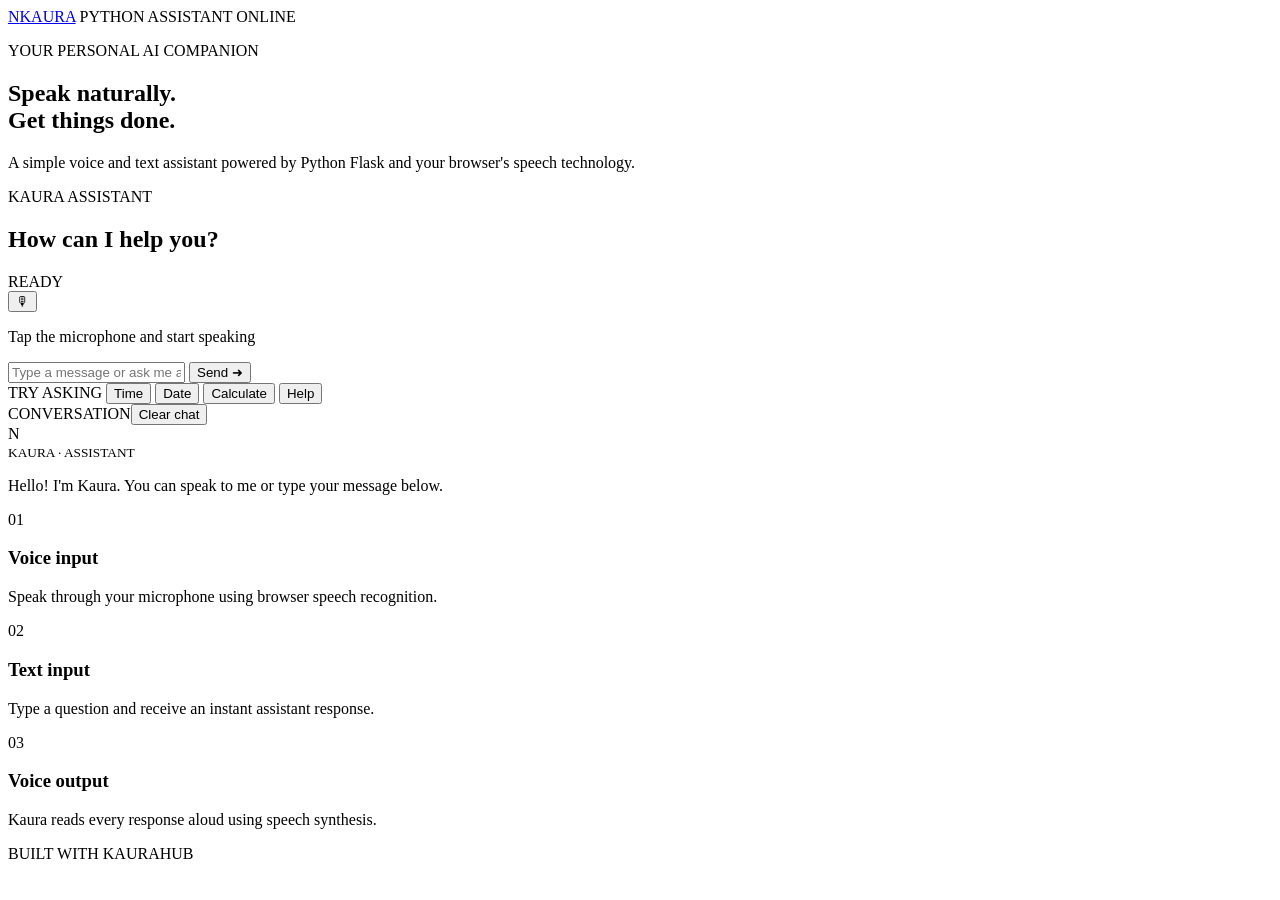
==== templates/index.html @ 92e1a418 "Deployment" ====
<!DOCTYPE html>
<html lang="en">
<head>
  <meta charset="UTF-8">
  <meta name="viewport" content="width=device-width, initial-scale=1.0">
  <title>Kaura | Python Voice Assistant</title>
  <link rel="stylesheet" href="/style.css">
</head>
<body>
  <div class="ambient ambient-one"></div>
  <div class="ambient ambient-two"></div>

  <main class="app-shell">
    <header class="topbar">
      <a class="brand" href="#"><span class="brand-mark">N</span><span>KAURA</span></a>
      <span class="status"><i></i> PYTHON ASSISTANT ONLINE</span>
    </header>

    <section class="hero">
      <p class="eyebrow">YOUR PERSONAL AI COMPANION</p>
      <h1>Speak naturally.<br><span>Get things done.</span></h1>
      <p class="intro">A simple voice and text assistant powered by Python Flask and your browser's speech technology.</p>
    </section>

    <section class="assistant-card">
      <div class="assistant-head">
        <div>
          <p class="eyebrow">KAURA ASSISTANT</p>
          <h2>How can I help you?</h2>
        </div>
        <span class="live-pill"><i></i> READY</span>
      </div>

      <div class="orb-wrap">
        <div class="orb-ring ring-a"></div>
        <div class="orb-ring ring-b"></div>
        <button id="micButton" class="orb" aria-label="Start voice input">
          <span class="mic-icon">🎙</span>
        </button>
      </div>
      <p id="micStatus" class="mic-status">Tap the microphone and start speaking</p>

      <form id="chatForm" class="input-row">
        <input id="messageInput" type="text" placeholder="Type a message or ask me anything..." autocomplete="off">
        <button class="send-button" type="submit">Send <span>➜</span></button>
      </form>

      <div class="quick-prompts">
        <span>TRY ASKING</span>
        <button type="button" data-prompt="What time is it?">Time</button>
        <button type="button" data-prompt="What is today's date?">Date</button>
        <button type="button" data-prompt="Calculate 25 times 4">Calculate</button>
        <button type="button" data-prompt="What can you do?">Help</button>
      </div>

      <div class="conversation">
        <div class="conversation-title"><span>CONVERSATION</span><button id="clearButton" type="button">Clear chat</button></div>
        <div id="chatLog" class="chat-log" aria-live="polite">
          <div class="message assistant-message">
            <div class="avatar">N</div>
            <div class="bubble"><small>KAURA · ASSISTANT</small><p>Hello! I'm Kaura. You can speak to me or type your message below.</p></div>
          </div>
        </div>
      </div>
    </section>

    <section class="feature-grid">
      <article><span>01</span><h3>Voice input</h3><p>Speak through your microphone using browser speech recognition.</p></article>
      <article><span>02</span><h3>Text input</h3><p>Type a question and receive an instant assistant response.</p></article>
      <article><span>03</span><h3>Voice output</h3><p>Kaura reads every response aloud using speech synthesis.</p></article>
    </section>

    <footer>BUILT WITH KAURAHUB</footer>
  </main>
  <script src="/script.js"></script>
</body>
</html>
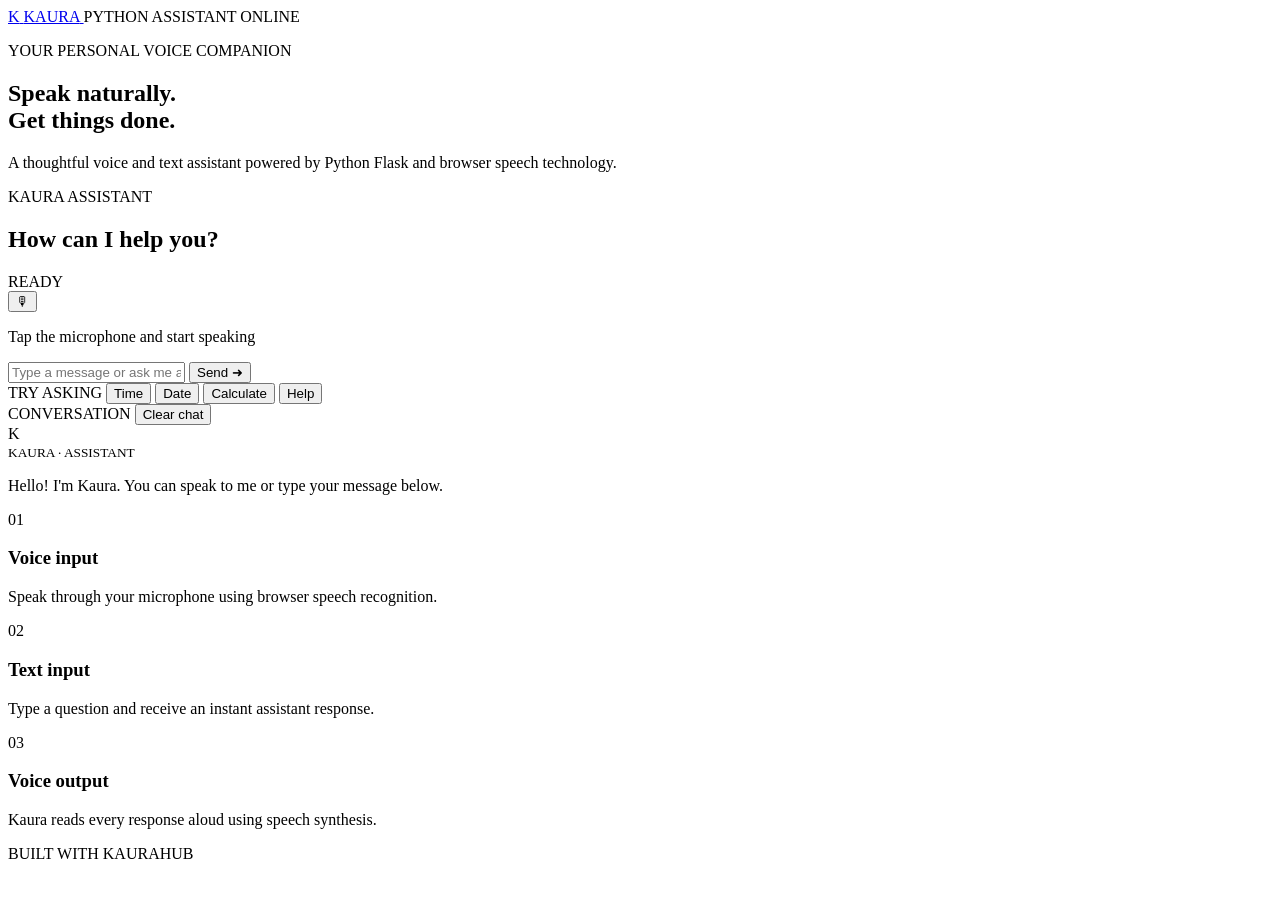
==== commit 16e1c6d7: "Updated voice and css" ====
--- a/templates/index.html
+++ b/templates/index.html
@@ -1,77 +1,226 @@
+
 <!DOCTYPE html>
 <html lang="en">
 <head>
-  <meta charset="UTF-8">
-  <meta name="viewport" content="width=device-width, initial-scale=1.0">
-  <title>Kaura | Python Voice Assistant</title>
-  <link rel="stylesheet" href="/style.css">
+    <meta charset="UTF-8">
+    <meta name="viewport" content="width=device-width, initial-scale=1.0">
+    <meta name="theme-color" content="#f4efe5">
+
+    <title>KAURA | Your Voice Assistant</title>
+
+    <link rel="preconnect" href="https://fonts.googleapis.com">
+    <link rel="preconnect" href="https://fonts.gstatic.com" crossorigin>
+
+    <link href="https://fonts.googleapis.com/css2?family=DM+Sans:wght@400;500;600;700&family=Fraunces:opsz,wght@9..144,400;9..144,500;9..144,600;9..144,700&family=Caveat:wght@500;600;700&display=swap" rel="stylesheet">
+
+    <link rel="stylesheet" href="/style.css?v=5">
+    <script src="/script.js?v=5" defer></script>
 </head>
+
 <body>
-  <div class="ambient ambient-one"></div>
-  <div class="ambient ambient-two"></div>
-
-  <main class="app-shell">
-    <header class="topbar">
-      <a class="brand" href="#"><span class="brand-mark">N</span><span>KAURA</span></a>
-      <span class="status"><i></i> PYTHON ASSISTANT ONLINE</span>
-    </header>
-
-    <section class="hero">
-      <p class="eyebrow">YOUR PERSONAL AI COMPANION</p>
-      <h1>Speak naturally.<br><span>Get things done.</span></h1>
-      <p class="intro">A simple voice and text assistant powered by Python Flask and your browser's speech technology.</p>
-    </section>
-
-    <section class="assistant-card">
-      <div class="assistant-head">
-        <div>
-          <p class="eyebrow">KAURA ASSISTANT</p>
-          <h2>How can I help you?</h2>
-        </div>
-        <span class="live-pill"><i></i> READY</span>
-      </div>
-
-      <div class="orb-wrap">
-        <div class="orb-ring ring-a"></div>
-        <div class="orb-ring ring-b"></div>
-        <button id="micButton" class="orb" aria-label="Start voice input">
-          <span class="mic-icon">🎙</span>
-        </button>
-      </div>
-      <p id="micStatus" class="mic-status">Tap the microphone and start speaking</p>
-
-      <form id="chatForm" class="input-row">
-        <input id="messageInput" type="text" placeholder="Type a message or ask me anything..." autocomplete="off">
-        <button class="send-button" type="submit">Send <span>➜</span></button>
-      </form>
-
-      <div class="quick-prompts">
-        <span>TRY ASKING</span>
-        <button type="button" data-prompt="What time is it?">Time</button>
-        <button type="button" data-prompt="What is today's date?">Date</button>
-        <button type="button" data-prompt="Calculate 25 times 4">Calculate</button>
-        <button type="button" data-prompt="What can you do?">Help</button>
-      </div>
-
-      <div class="conversation">
-        <div class="conversation-title"><span>CONVERSATION</span><button id="clearButton" type="button">Clear chat</button></div>
-        <div id="chatLog" class="chat-log" aria-live="polite">
-          <div class="message assistant-message">
-            <div class="avatar">N</div>
-            <div class="bubble"><small>KAURA · ASSISTANT</small><p>Hello! I'm Kaura. You can speak to me or type your message below.</p></div>
-          </div>
-        </div>
-      </div>
-    </section>
-
-    <section class="feature-grid">
-      <article><span>01</span><h3>Voice input</h3><p>Speak through your microphone using browser speech recognition.</p></article>
-      <article><span>02</span><h3>Text input</h3><p>Type a question and receive an instant assistant response.</p></article>
-      <article><span>03</span><h3>Voice output</h3><p>Kaura reads every response aloud using speech synthesis.</p></article>
-    </section>
-
-    <footer>BUILT WITH KAURAHUB</footer>
-  </main>
-  <script src="/script.js"></script>
+
+    <div class="ambient ambient-one"></div>
+    <div class="ambient ambient-two"></div>
+
+    <main class="app-shell">
+
+        <!-- HEADER -->
+        <header class="topbar">
+
+            <a class="brand" href="/">
+                <span class="brand-mark">K</span>
+                <span>KAURA</span>
+            </a>
+
+            <span class="status">
+                <i></i> PYTHON ASSISTANT ONLINE
+            </span>
+
+        </header>
+
+
+        <!-- HERO SECTION -->
+        <section class="hero">
+
+            <p class="eyebrow">YOUR PERSONAL VOICE COMPANION</p>
+
+            <h1>
+                Speak naturally.<br>
+                <span>Get things done.</span>
+            </h1>
+
+            <p class="intro">
+                A thoughtful voice and text assistant powered by
+                Python Flask and browser speech technology.
+            </p>
+
+        </section>
+
+
+        <!-- ASSISTANT CARD -->
+        <section class="assistant-card">
+
+            <div class="assistant-head">
+
+                <div>
+                    <p class="eyebrow">KAURA ASSISTANT</p>
+                    <h2>How can I help you?</h2>
+                </div>
+
+                <span class="live-pill">
+                    <i></i> READY
+                </span>
+
+            </div>
+
+
+            <!-- MICROPHONE -->
+            <div class="orb-wrap">
+
+                <div class="orb-ring ring-a"></div>
+                <div class="orb-ring ring-b"></div>
+
+                <button
+                    id="micButton"
+                    class="orb"
+                    type="button"
+                    aria-label="Start voice input"
+                >
+                    <span class="mic-icon">🎙</span>
+                </button>
+
+            </div>
+
+            <p id="micStatus" class="mic-status">
+                Tap the microphone and start speaking
+            </p>
+
+
+            <!-- TEXT INPUT -->
+            <form id="chatForm" class="input-row">
+
+                <input
+                    id="messageInput"
+                    type="text"
+                    placeholder="Type a message or ask me anything..."
+                    autocomplete="off"
+                    aria-label="Type your message"
+                >
+
+                <button class="send-button" type="submit">
+                    Send <span>➜</span>
+                </button>
+
+            </form>
+
+
+            <!-- QUICK PROMPTS -->
+            <div class="quick-prompts">
+
+                <span>TRY ASKING</span>
+
+                <button type="button" data-prompt="What time is it?">
+                    Time
+                </button>
+
+                <button type="button" data-prompt="What is today's date?">
+                    Date
+                </button>
+
+                <button type="button" data-prompt="Calculate 25 times 4">
+                    Calculate
+                </button>
+
+                <button type="button" data-prompt="What can you do?">
+                    Help
+                </button>
+
+            </div>
+
+
+            <!-- CONVERSATION -->
+            <div class="conversation">
+
+                <div class="conversation-title">
+
+                    <span>CONVERSATION</span>
+
+                    <button id="clearButton" type="button">
+                        Clear chat
+                    </button>
+
+                </div>
+
+
+                <div
+                    id="chatLog"
+                    class="chat-log"
+                    aria-live="polite"
+                >
+
+                    <div class="message assistant-message">
+
+                        <div class="avatar">K</div>
+
+                        <div class="bubble">
+
+                            <small>KAURA · ASSISTANT</small>
+
+                            <p>
+                                Hello! I'm Kaura. You can speak to me
+                                or type your message below.
+                            </p>
+
+                        </div>
+
+                    </div>
+
+                </div>
+
+            </div>
+
+        </section>
+
+
+        <!-- FEATURES -->
+        <section class="feature-grid">
+
+            <article>
+                <span>01</span>
+                <h3>Voice input</h3>
+                <p>
+                    Speak through your microphone using browser
+                    speech recognition.
+                </p>
+            </article>
+
+            <article>
+                <span>02</span>
+                <h3>Text input</h3>
+                <p>
+                    Type a question and receive an instant
+                    assistant response.
+                </p>
+            </article>
+
+            <article>
+                <span>03</span>
+                <h3>Voice output</h3>
+                <p>
+                    Kaura reads every response aloud using
+                    speech synthesis.
+                </p>
+            </article>
+
+        </section>
+
+
+        <!-- FOOTER -->
+        <footer>
+            BUILT WITH KAURAHUB
+        </footer>
+
+    </main>
+
 </body>
 </html>
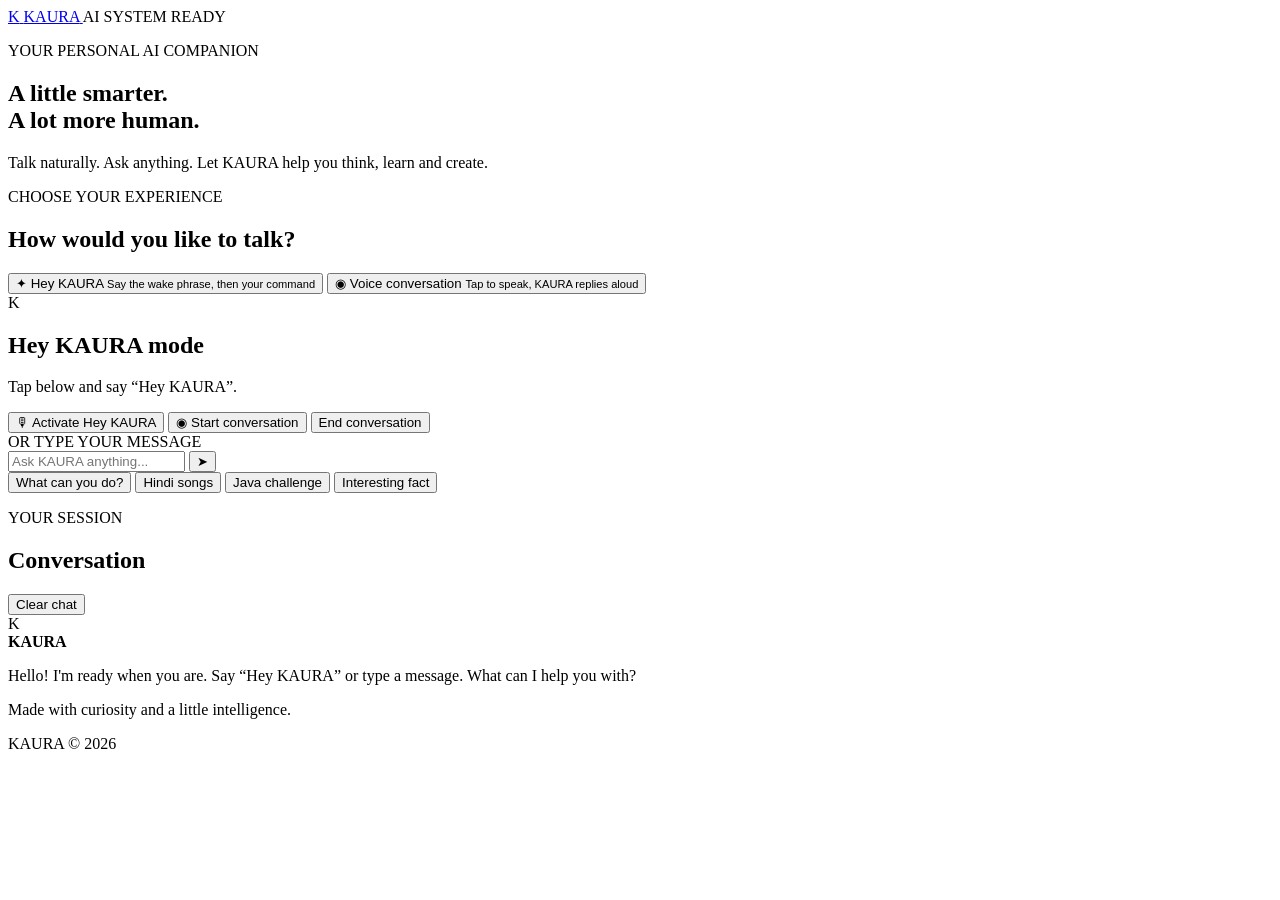
==== commit 01c7bb0c: "Updated new cHnages of api key" ====
--- a/templates/index.html
+++ b/templates/index.html
@@ -1,226 +1,299 @@
 
 <!DOCTYPE html>
 <html lang="en">
+
 <head>
     <meta charset="UTF-8">
-    <meta name="viewport" content="width=device-width, initial-scale=1.0">
-    <meta name="theme-color" content="#f4efe5">
-
-    <title>KAURA | Your Voice Assistant</title>
-
-    <link rel="preconnect" href="https://fonts.googleapis.com">
-    <link rel="preconnect" href="https://fonts.gstatic.com" crossorigin>
-
-    <link href="https://fonts.googleapis.com/css2?family=DM+Sans:wght@400;500;600;700&family=Fraunces:opsz,wght@9..144,400;9..144,500;9..144,600;9..144,700&family=Caveat:wght@500;600;700&display=swap" rel="stylesheet">
-
-    <link rel="stylesheet" href="/style.css?v=5">
-    <script src="/script.js?v=5" defer></script>
+
+    <meta name="viewport"
+          content="width=device-width, initial-scale=1.0">
+
+    <meta name="theme-color" content="#17251f">
+
+    <title>KAURA | AI Voice Assistant</title>
+
+    <link rel="stylesheet" href="/style.css?v=11">
+
+    <script src="/script.js?v=11" defer></script>
 </head>
 
 <body>
 
-    <div class="ambient ambient-one"></div>
-    <div class="ambient ambient-two"></div>
-
-    <main class="app-shell">
-
-        <!-- HEADER -->
-        <header class="topbar">
-
-            <a class="brand" href="/">
-                <span class="brand-mark">K</span>
-                <span>KAURA</span>
-            </a>
-
-            <span class="status">
-                <i></i> PYTHON ASSISTANT ONLINE
-            </span>
-
-        </header>
-
-
-        <!-- HERO SECTION -->
-        <section class="hero">
-
-            <p class="eyebrow">YOUR PERSONAL VOICE COMPANION</p>
-
-            <h1>
-                Speak naturally.<br>
-                <span>Get things done.</span>
-            </h1>
-
-            <p class="intro">
-                A thoughtful voice and text assistant powered by
-                Python Flask and browser speech technology.
+<main class="app-shell">
+
+    <header class="topbar">
+
+        <a class="brand" href="/">
+
+            <span class="brand-icon">K</span>
+
+            <span>KAURA</span>
+
+        </a>
+
+        <span class="online-status">
+            <i></i> AI SYSTEM READY
+        </span>
+
+    </header>
+
+
+    <section class="hero">
+
+        <p class="eyebrow">
+            YOUR PERSONAL AI COMPANION
+        </p>
+
+        <h1>
+            A little smarter.<br>
+            <span>A lot more human.</span>
+        </h1>
+
+        <p class="hero-description">
+            Talk naturally. Ask anything.
+            Let KAURA help you think, learn and create.
+        </p>
+
+    </section>
+
+
+    <section class="assistant-panel">
+
+        <div class="mode-heading">
+
+            <p class="eyebrow">
+                CHOOSE YOUR EXPERIENCE
             </p>
 
-        </section>
-
-
-        <!-- ASSISTANT CARD -->
-        <section class="assistant-card">
-
-            <div class="assistant-head">
-
-                <div>
-                    <p class="eyebrow">KAURA ASSISTANT</p>
-                    <h2>How can I help you?</h2>
+            <h2>
+                How would you like to talk?
+            </h2>
+
+        </div>
+
+
+        <div class="mode-switch">
+
+            <button
+                class="mode-button active"
+                id="wakeModeButton"
+                type="button">
+
+                <span>✦</span> Hey KAURA
+
+                <small>
+                    Say the wake phrase, then your command
+                </small>
+
+            </button>
+
+
+            <button
+                class="mode-button"
+                id="liveModeButton"
+                type="button">
+
+                <span>◉</span> Voice conversation
+
+                <small>
+                    Tap to speak, KAURA replies aloud
+                </small>
+
+            </button>
+
+        </div>
+
+
+        <div class="voice-area">
+
+            <div class="orb" id="assistantOrb">
+
+                <div class="orb-inner">
+                    <span>K</span>
                 </div>
 
-                <span class="live-pill">
-                    <i></i> READY
-                </span>
-
-            </div>
-
-
-            <!-- MICROPHONE -->
-            <div class="orb-wrap">
-
-                <div class="orb-ring ring-a"></div>
-                <div class="orb-ring ring-b"></div>
+            </div>
+
+
+            <h2 id="modeTitle">
+                Hey KAURA mode
+            </h2>
+
+
+            <p
+                id="micStatus"
+                role="status"
+                aria-live="polite">
+
+                Tap below and say “Hey KAURA”.
+
+            </p>
+
+
+            <div class="voice-controls">
 
                 <button
                     id="micButton"
-                    class="orb"
-                    type="button"
-                    aria-label="Start voice input"
-                >
-                    <span class="mic-icon">🎙</span>
+                    class="primary-button"
+                    type="button">
+
+                    🎙 Activate Hey KAURA
+
                 </button>
 
-            </div>
-
-            <p id="micStatus" class="mic-status">
-                Tap the microphone and start speaking
-            </p>
-
-
-            <!-- TEXT INPUT -->
-            <form id="chatForm" class="input-row">
-
-                <input
-                    id="messageInput"
-                    type="text"
-                    placeholder="Type a message or ask me anything..."
-                    autocomplete="off"
-                    aria-label="Type your message"
-                >
-
-                <button class="send-button" type="submit">
-                    Send <span>➜</span>
+
+                <button
+                    id="liveButton"
+                    class="primary-button hidden"
+                    type="button">
+
+                    ◉ Start conversation
+
                 </button>
 
-            </form>
-
-
-            <!-- QUICK PROMPTS -->
-            <div class="quick-prompts">
-
-                <span>TRY ASKING</span>
-
-                <button type="button" data-prompt="What time is it?">
-                    Time
+
+                <button
+                    id="stopButton"
+                    class="secondary-button hidden"
+                    type="button">
+
+                    End conversation
+
                 </button>
 
-                <button type="button" data-prompt="What is today's date?">
-                    Date
-                </button>
-
-                <button type="button" data-prompt="Calculate 25 times 4">
-                    Calculate
-                </button>
-
-                <button type="button" data-prompt="What can you do?">
-                    Help
-                </button>
-
-            </div>
-
-
-            <!-- CONVERSATION -->
-            <div class="conversation">
-
-                <div class="conversation-title">
-
-                    <span>CONVERSATION</span>
-
-                    <button id="clearButton" type="button">
-                        Clear chat
-                    </button>
+            </div>
+
+        </div>
+
+
+        <div class="divider">
+            <span>OR TYPE YOUR MESSAGE</span>
+        </div>
+
+
+        <form id="chatForm" class="chat-form">
+
+            <input
+                id="messageInput"
+                type="text"
+                placeholder="Ask KAURA anything..."
+                autocomplete="off"
+                maxlength="2000"
+                required
+            >
+
+            <button type="submit" aria-label="Send message">
+                ➤
+            </button>
+
+        </form>
+
+
+        <div class="quick-prompts">
+
+            <button
+                type="button"
+                data-prompt="Hello KAURA, what can you do?">
+
+                What can you do?
+
+            </button>
+
+
+            <button
+                type="button"
+                data-prompt="Suggest some beautiful Hindi songs.">
+
+                Hindi songs
+
+            </button>
+
+
+            <button
+                type="button"
+                data-prompt="Give me a Java coding challenge.">
+
+                Java challenge
+
+            </button>
+
+
+            <button
+                type="button"
+                data-prompt="Tell me an interesting fact.">
+
+                Interesting fact
+
+            </button>
+
+        </div>
+
+    </section>
+
+
+    <section class="conversation-panel">
+
+        <div class="conversation-heading">
+
+            <div>
+
+                <p class="eyebrow">
+                    YOUR SESSION
+                </p>
+
+                <h2>Conversation</h2>
+
+            </div>
+
+
+            <button
+                id="clearButton"
+                class="clear-button"
+                type="button">
+
+                Clear chat
+
+            </button>
+
+        </div>
+
+
+        <div id="chatLog" class="chat-log" aria-live="polite">
+
+            <div class="welcome-message">
+
+                <span class="welcome-avatar">K</span>
+
+                <div>
+
+                    <strong>KAURA</strong>
+
+                    <p>
+                        Hello! I'm ready when you are.
+                        Say “Hey KAURA” or type a message.
+                        What can I help you with?
+                    </p>
 
                 </div>
 
-
-                <div
-                    id="chatLog"
-                    class="chat-log"
-                    aria-live="polite"
-                >
-
-                    <div class="message assistant-message">
-
-                        <div class="avatar">K</div>
-
-                        <div class="bubble">
-
-                            <small>KAURA · ASSISTANT</small>
-
-                            <p>
-                                Hello! I'm Kaura. You can speak to me
-                                or type your message below.
-                            </p>
-
-                        </div>
-
-                    </div>
-
-                </div>
-
-            </div>
-
-        </section>
-
-
-        <!-- FEATURES -->
-        <section class="feature-grid">
-
-            <article>
-                <span>01</span>
-                <h3>Voice input</h3>
-                <p>
-                    Speak through your microphone using browser
-                    speech recognition.
-                </p>
-            </article>
-
-            <article>
-                <span>02</span>
-                <h3>Text input</h3>
-                <p>
-                    Type a question and receive an instant
-                    assistant response.
-                </p>
-            </article>
-
-            <article>
-                <span>03</span>
-                <h3>Voice output</h3>
-                <p>
-                    Kaura reads every response aloud using
-                    speech synthesis.
-                </p>
-            </article>
-
-        </section>
-
-
-        <!-- FOOTER -->
-        <footer>
-            BUILT WITH KAURAHUB
-        </footer>
-
-    </main>
+            </div>
+
+        </div>
+
+    </section>
+
+
+    <footer>
+
+        <p>
+            Made with curiosity and a little intelligence.
+        </p>
+
+        <span>KAURA © 2026</span>
+
+    </footer>
+
+</main>
 
 </body>
 </html>
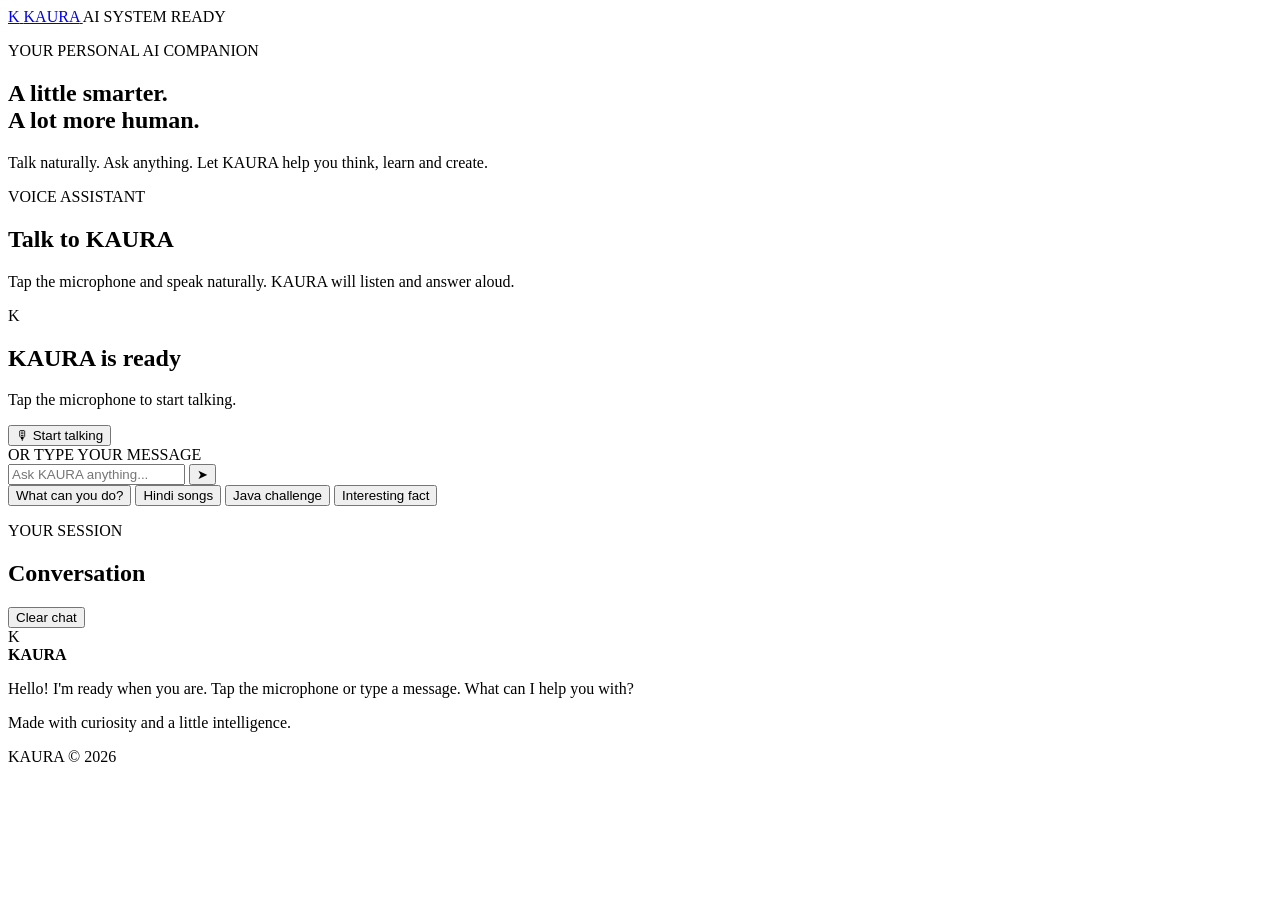
==== commit efdea766: "Updated script final" ====
--- a/templates/index.html
+++ b/templates/index.html
@@ -4,17 +4,12 @@
 
 <head>
     <meta charset="UTF-8">
-
-    <meta name="viewport"
-          content="width=device-width, initial-scale=1.0">
-
+    <meta name="viewport" content="width=device-width, initial-scale=1.0">
     <meta name="theme-color" content="#17251f">
 
     <title>KAURA | AI Voice Assistant</title>
 
-    <link rel="stylesheet" href="/style.css?v=11">
-
-    <script src="/script.js?v=11" defer></script>
+    <link rel="stylesheet" href="/style.css?v=15">
 </head>
 
 <body>
@@ -22,27 +17,18 @@
 <main class="app-shell">
 
     <header class="topbar">
-
         <a class="brand" href="/">
-
             <span class="brand-icon">K</span>
-
             <span>KAURA</span>
-
         </a>
 
         <span class="online-status">
             <i></i> AI SYSTEM READY
         </span>
-
     </header>
 
-
     <section class="hero">
-
-        <p class="eyebrow">
-            YOUR PERSONAL AI COMPANION
-        </p>
+        <p class="eyebrow">YOUR PERSONAL AI COMPANION</p>
 
         <h1>
             A little smarter.<br>
@@ -53,82 +39,32 @@
             Talk naturally. Ask anything.
             Let KAURA help you think, learn and create.
         </p>
-
     </section>
-
 
     <section class="assistant-panel">
 
         <div class="mode-heading">
-
-            <p class="eyebrow">
-                CHOOSE YOUR EXPERIENCE
+            <p class="eyebrow">VOICE ASSISTANT</p>
+            <h2>Talk to KAURA</h2>
+            <p class="hero-description">
+                Tap the microphone and speak naturally.
+                KAURA will listen and answer aloud.
             </p>
-
-            <h2>
-                How would you like to talk?
-            </h2>
-
         </div>
-
-
-        <div class="mode-switch">
-
-            <button
-                class="mode-button active"
-                id="wakeModeButton"
-                type="button">
-
-                <span>✦</span> Hey KAURA
-
-                <small>
-                    Say the wake phrase, then your command
-                </small>
-
-            </button>
-
-
-            <button
-                class="mode-button"
-                id="liveModeButton"
-                type="button">
-
-                <span>◉</span> Voice conversation
-
-                <small>
-                    Tap to speak, KAURA replies aloud
-                </small>
-
-            </button>
-
-        </div>
-
 
         <div class="voice-area">
 
             <div class="orb" id="assistantOrb">
-
                 <div class="orb-inner">
                     <span>K</span>
                 </div>
-
             </div>
 
+            <h2 id="modeTitle">KAURA is ready</h2>
 
-            <h2 id="modeTitle">
-                Hey KAURA mode
-            </h2>
-
-
-            <p
-                id="micStatus"
-                role="status"
-                aria-live="polite">
-
-                Tap below and say “Hey KAURA”.
-
+            <p id="micStatus" role="status" aria-live="polite">
+                Tap the microphone to start talking.
             </p>
-
 
             <div class="voice-controls">
 
@@ -136,40 +72,16 @@
                     id="micButton"
                     class="primary-button"
                     type="button">
-
-                    🎙 Activate Hey KAURA
-
-                </button>
-
-
-                <button
-                    id="liveButton"
-                    class="primary-button hidden"
-                    type="button">
-
-                    ◉ Start conversation
-
-                </button>
-
-
-                <button
-                    id="stopButton"
-                    class="secondary-button hidden"
-                    type="button">
-
-                    End conversation
-
+                    🎙 Start talking
                 </button>
 
             </div>
 
         </div>
 
-
         <div class="divider">
             <span>OR TYPE YOUR MESSAGE</span>
         </div>
-
 
         <form id="chatForm" class="chat-form">
 
@@ -188,75 +100,45 @@
 
         </form>
 
-
         <div class="quick-prompts">
 
-            <button
-                type="button"
-                data-prompt="Hello KAURA, what can you do?">
-
+            <button type="button" data-prompt="Hello KAURA, what can you do?">
                 What can you do?
-
             </button>
 
-
-            <button
-                type="button"
-                data-prompt="Suggest some beautiful Hindi songs.">
-
+            <button type="button" data-prompt="Suggest some beautiful Hindi songs.">
                 Hindi songs
-
             </button>
 
-
-            <button
-                type="button"
-                data-prompt="Give me a Java coding challenge.">
-
+            <button type="button" data-prompt="Give me a Java coding challenge.">
                 Java challenge
-
             </button>
 
-
-            <button
-                type="button"
-                data-prompt="Tell me an interesting fact.">
-
+            <button type="button" data-prompt="Tell me an interesting fact.">
                 Interesting fact
-
             </button>
 
         </div>
 
     </section>
 
-
     <section class="conversation-panel">
 
         <div class="conversation-heading">
 
             <div>
-
-                <p class="eyebrow">
-                    YOUR SESSION
-                </p>
-
+                <p class="eyebrow">YOUR SESSION</p>
                 <h2>Conversation</h2>
-
             </div>
-
 
             <button
                 id="clearButton"
                 class="clear-button"
                 type="button">
-
                 Clear chat
-
             </button>
 
         </div>
-
 
         <div id="chatLog" class="chat-log" aria-live="polite">
 
@@ -265,15 +147,12 @@
                 <span class="welcome-avatar">K</span>
 
                 <div>
-
                     <strong>KAURA</strong>
-
                     <p>
                         Hello! I'm ready when you are.
-                        Say “Hey KAURA” or type a message.
+                        Tap the microphone or type a message.
                         What can I help you with?
                     </p>
-
                 </div>
 
             </div>
@@ -282,18 +161,14 @@
 
     </section>
 
-
     <footer>
-
-        <p>
-            Made with curiosity and a little intelligence.
-        </p>
-
+        <p>Made with curiosity and a little intelligence.</p>
         <span>KAURA © 2026</span>
-
     </footer>
 
 </main>
 
+<script src="/script.js?v=16" defer></script>
+
 </body>
-</html>
+</html>
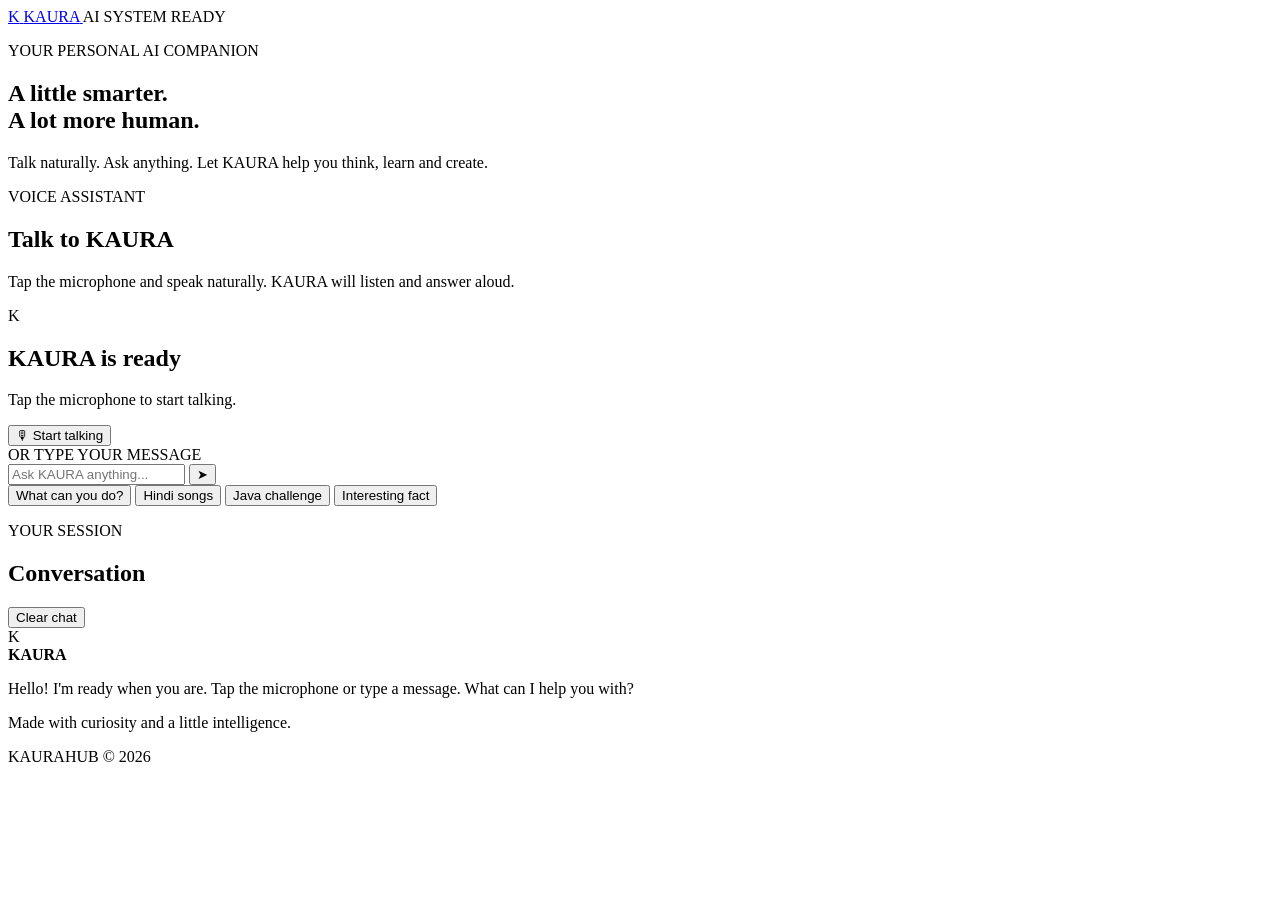
==== commit 88398d70: "Updated final project" ====
--- a/templates/index.html
+++ b/templates/index.html
@@ -1,4 +1,3 @@
-
 <!DOCTYPE html>
 <html lang="en">
 
@@ -163,12 +162,12 @@
 
     <footer>
         <p>Made with curiosity and a little intelligence.</p>
-        <span>KAURA © 2026</span>
+        <span>KAURAHUB © 2026</span>
     </footer>
 
 </main>
 
-<script src="/script.js?v=16" defer></script>
+<script src="/script.js?v=17" defer></script>
 
 </body>
 </html>
